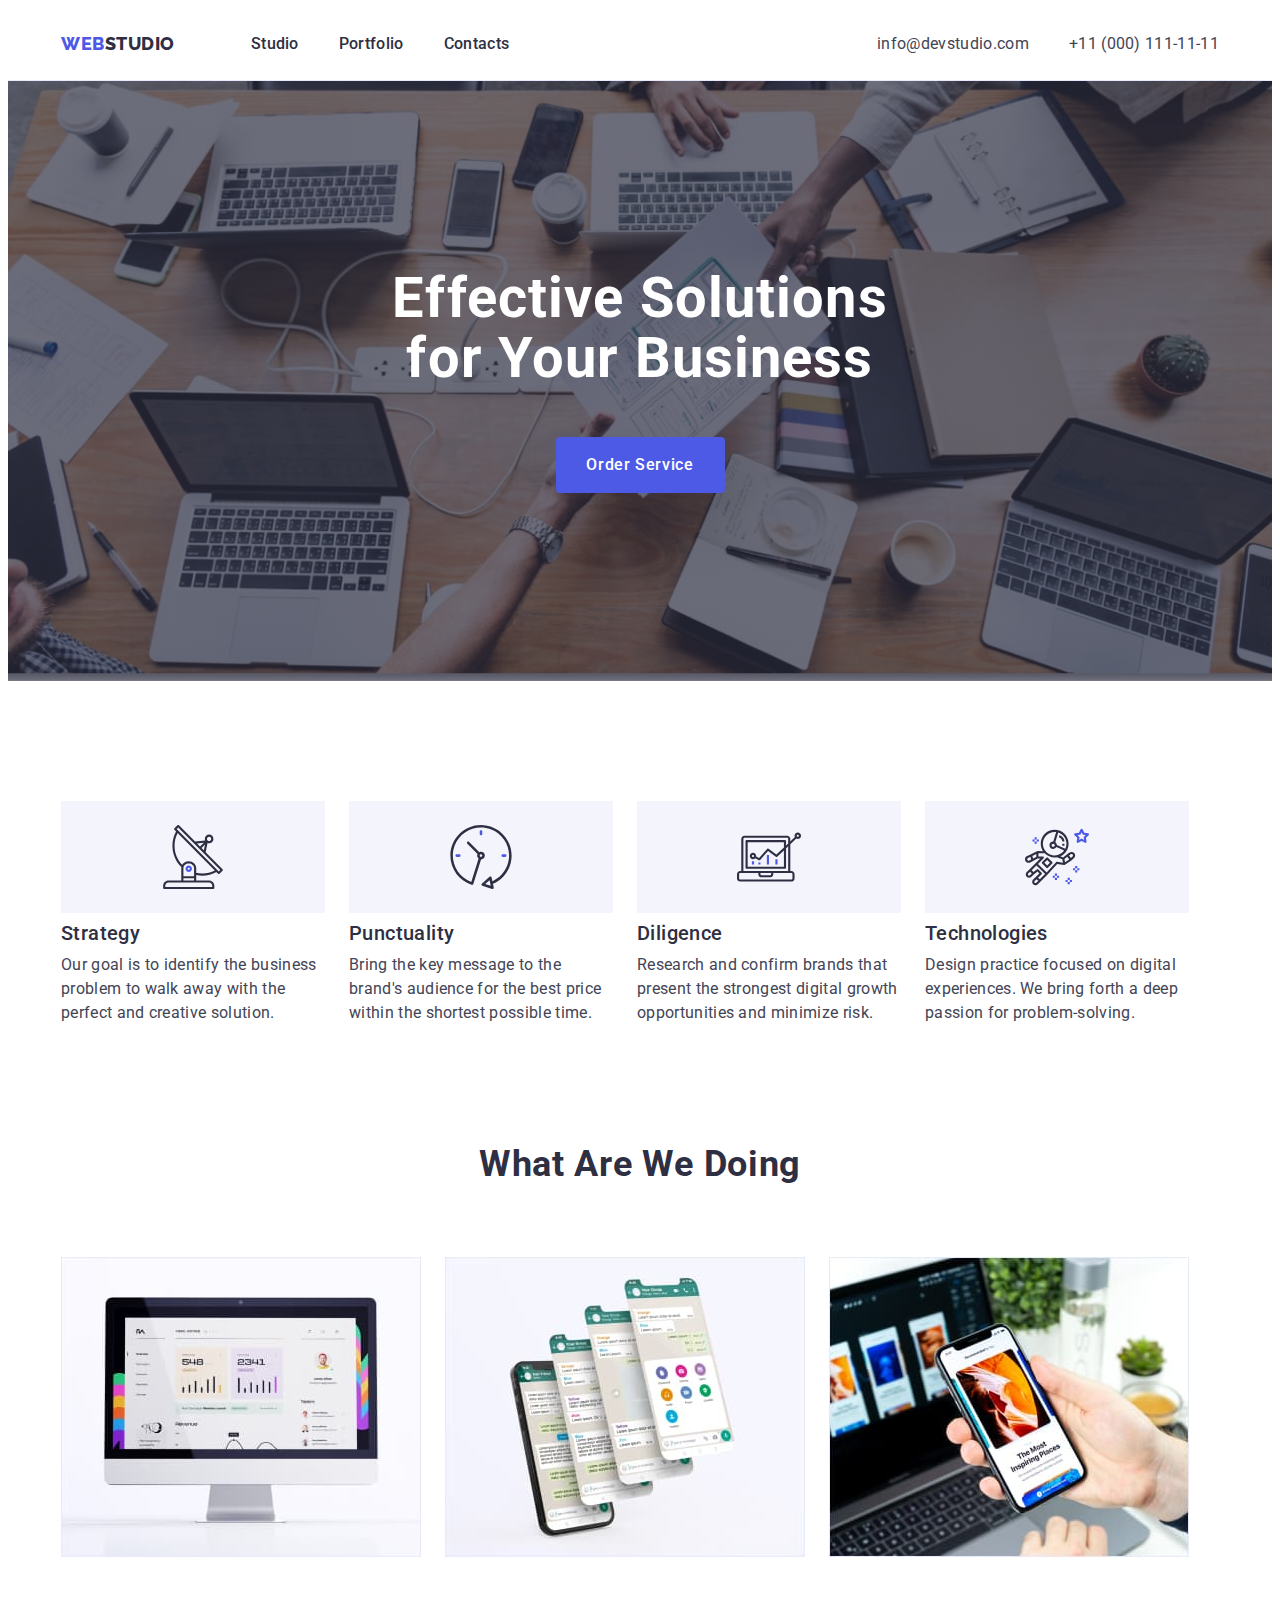
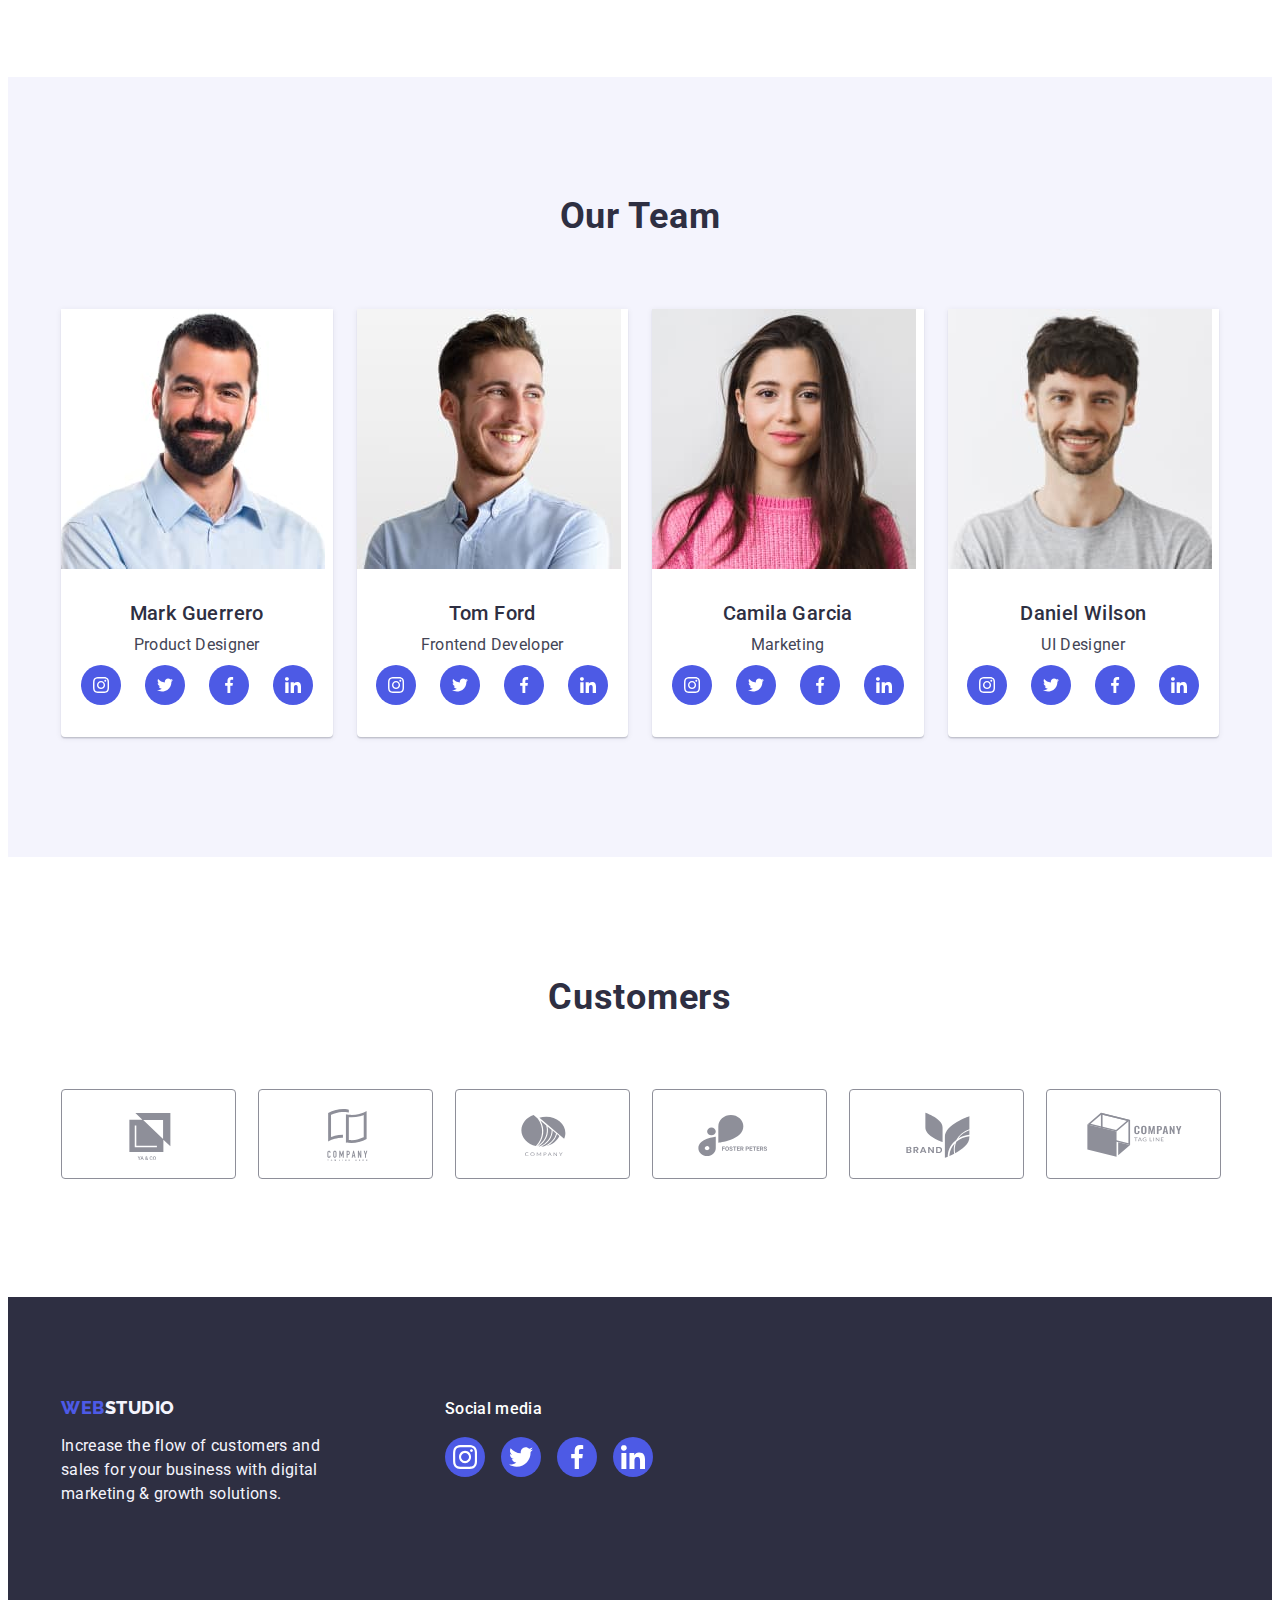
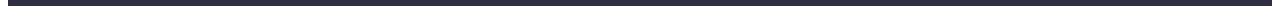
==== index.html @ f56a966d "Initial commit" ====
<!DOCTYPE html>
<html lang="en">

<head>
    <meta charset="UTF-8">
    <meta http-equiv="X-UA-Compatible" content="IE=edge">
    <meta name="viewport" content="width=device-width, initial-scale=1.0">
    <title>WebStudio</title>
    <link rel="preconnect" href="https://fonts.googleapis.com">
    <link rel="preconnect" href="https://fonts.gstatic.com" crossorigin>
    <link
        href="https://fonts.googleapis.com/css2?family=Raleway:wght@700;800&family=Roboto:wght@400;500;700&display=swap"
        rel="stylesheet">
    <link rel="stylesheet" href="https://cdnjs.cloudflare.com/ajax/libs/modern-normalize/1.1.0/modern-normalize.min.css"
        integrity="sha512-wpPYUAdjBVSE4KJnH1VR1HeZfpl1ub8YT/NKx4PuQ5NmX2tKuGu6U/JRp5y+Y8XG2tV+wKQpNHVUX03MfMFn9Q=="
        crossorigin="anonymous" referrerpolicy="no-referrer" />
    <link rel="stylesheet" href="./css/styles.css">
</head>

<body>
    <header class="header">
        <div class="container header-container">
            <nav class="header-navigation">
                <a href="./index.html" class="header-logo link">Web<span class="header-logo-studio">Studio</span></a>
                <ul class="header-list list">
                    <li class="header-item"><a class="header-link link" href="./index.html">Studio</a></li>
                    <li class="header-item"><a class="header-link link" href="./portfolio.html">Portfolio</a></li>
                    <li class="header-item"><a class="header-link link" href="">Contacts</a></li>
                </ul>
            </nav>
            <address class="address list">
                <ul class="address-list list">
                    <li class="address-item"><a class="address-link link"
                            href="mailto:info@devstudio.com">info@devstudio.com</a>
                    </li>
                    <li class="address-item"> <a class="address-link link" href="tel:+110001111111">+11 (000)
                            111-11-11</a>
                    </li>
                </ul>

            </address>
        </div>
    </header>
    <main>
        <section class="hero section">
            <div class="container">
                <h1 class="hero-title">Effective Solutions
                    for Your Business
                </h1>
                <button class="hero-btn " type="button">Order Service</button>
            </div>
        </section>
        <section class="features section">
            <div class="container">
                <h2 hidden class="features-title">Features</h2>
                <ul class="features-list list">

                    <li class="features-item link">
                        <div class="icon-box">
                            <svg class="icon">
                                <use href="./images/icon/symbol-defs1.svg#icon-antenna"></use>
                            </svg>
                        </div>
                        <h3 class="features-title">Strategy</h3>
                        <p class="features-text">Our goal is to identify the business
                            problem to walk away with the perfect and creative solution.</p>
                    </li>



                    <li class="features-item link">
                        <div class="icon-box">
                            <svg class="icon">
                                <use href="./images/icon/symbol-defs1.svg#icon-clock"></use>
                            </svg>
                        </div>
                        <h3 class="features-title">Punctuality</h3>
                        <p class="features-text"> Bring the key message to the brand's audience for the best price
                            within
                            the shortest possible
                            time.</p>
                    </li>



                    <li class="features-item link">
                        <div class="icon-box">
                            <svg class="icon">
                                <use href="./images/icon/symbol-defs1.svg#icon-diagram"></use>
                            </svg>
                        </div>
                        <h3 class="features-title">Diligence</h3>
                        <p class="features-text">Research and confirm brands that present the strongest digital growth
                            opportunities and minimize
                            risk.</p>
                    </li>

                    <li class="features-item link">
                        <div class="icon-box">
                            <svg class="icon">
                                <use href="./images/icon/symbol-defs1.svg#icon-astronaut"></use>
                            </svg>
                        </div>
                        <h3 class="features-title">Technologies</h3>
                        <p class="features-text"> Design practice focused on digital experiences. We bring forth a deep
                            passion for problem-solving.</p>
                    </li>
                </ul>
            </div>
        </section>
        <section class="doing">
            <div class="container">
                <h2 class="doing-title">What are we doing</h2>
                <ul class="doing-list list">
                    <li class="doing-item item"><img src="./images/ourworks/img_1.jpg" alt="foto1" width="360"
                            height="300">
                    </li>
                    <li class="doing-item item"><img src="./images/ourworks/img_2.jpg" alt="foto2" width="360"
                            height="300">
                    </li>
                    <li class="doing-item item"><img src="./images/ourworks/img_3.jpg" alt="foto3" width="360"
                            height="300">
                    </li>
                </ul>
            </div>
        </section>
        <section class="time section">
            <div class="container">
                <h2 class="time-title">Our Team</h2>
                <ul class="time-list list">
                    <li class="time-item item">
                        <img src="./images/ourteam/markguerrero.jpg" alt="Mark Guerrero" width="264" height="260">
                        <div class="time-text">
                            <h3 class="time-title-name">Mark Guerrero</h3>
                            <p class="time-text-prof">Product Designer</p>
                            <ul class="time-network list">
                                <li class="time-network-item">
                                    <a class="social-netwerk-link link" href="">
                                        <svg class="social-netwerk-icon" width="16" height="16">
                                            <use href="./images/icon/symbol-defs.svg#icon-instagram"></use>
                                        </svg>
                                    </a>
                                </li>
                                <li class="time-network-item">
                                    <a class="social-netwerk-link link" href="">
                                        <svg class="social-netwerk-icon" width="16" height="16">
                                            <use href="./images/icon/symbol-defs.svg#icon-twitter"></use>
                                        </svg>
                                    </a>
                                </li>
                                <li class="time-network-item">
                                    <a class="social-netwerk-link link" href="">
                                        <svg class="social-netwerk-icon" width="16" height="16">
                                            <use href="./images/icon/symbol-defs.svg#icon-facebook"></use>
                                        </svg>
                                    </a>
                                </li>
                                <li class="time-network-item">
                                    <a class="social-netwerk-link link" href="">
                                        <svg class="social-netwerk-icon" width="16" height="16">
                                            <use href="./images/icon/symbol-defs.svg#icon-linkedin"></use>
                                        </svg>
                                    </a>
                                </li>
                            </ul>
                        </div>
                    </li>
                    <li class="time-item item"><img src="./images/ourteam/tomford.jpg" alt="Tom Ford" width="264"
                            height="260">
                        <div class="time-text">
                            <h3 class="time-title-name">Tom Ford</h3>
                            <p class="time-text-prof">Frontend Developer</p>
                            <ul class="time-network list">
                                <li class="time-network-item">
                                    <a class="social-netwerk-link link" href="">
                                        <svg class="social-netwerk-icon" width="16" height="16">
                                            <use href="./images/icon/symbol-defs.svg#icon-instagram"></use>
                                        </svg>
                                    </a>
                                </li>
                                <li class="time-network-item">
                                    <a class="social-netwerk-link link" href="">
                                        <svg class="social-netwerk-icon" width="16" height="16">
                                            <use href="./images/icon/symbol-defs.svg#icon-twitter"></use>
                                        </svg>
                                    </a>
                                </li>
                                <li class="time-network-item">
                                    <a class="social-netwerk-link link" href="">
                                        <svg class="social-netwerk-icon" width="16" height="16">
                                            <use href="./images/icon/symbol-defs.svg#icon-facebook"></use>
                                        </svg>
                                    </a>
                                </li>
                                <li class="time-network-item">
                                    <a class="social-netwerk-link link" href="">
                                        <svg class="social-netwerk-icon" width="16" height="16">
                                            <use href="./images/icon/symbol-defs.svg#icon-linkedin"></use>
                                        </svg>
                                    </a>
                                </li>
                            </ul>
                        </div>
                    <li class="time-item item"><img src="./images/ourteam/camilagarcia.jpg" alt="Camila Garcia"
                            width="264" height="260">
                        <div class="time-text">
                            <h3 class="time-title-name">Camila Garcia</h3>
                            <p class="time-text-prof">Marketing</p>
                            <ul class="time-network list">
                                <li class="time-network-item">
                                    <a class="social-netwerk-link link" href="">
                                        <svg class="social-netwerk-icon" width="16" height="16">
                                            <use href="./images/icon/symbol-defs.svg#icon-instagram"></use>
                                        </svg>
                                    </a>
                                </li>
                                <li class="time-network-item">
                                    <a class="social-netwerk-link link" href="">
                                        <svg class="social-netwerk-icon" width="16" height="16">
                                            <use href="./images/icon/symbol-defs.svg#icon-twitter"></use>
                                        </svg>
                                    </a>
                                </li>
                                <li class="time-network-item">
                                    <a class="social-netwerk-link link" href="">
                                        <svg class="social-netwerk-icon" width="16" height="16">
                                            <use href="./images/icon/symbol-defs.svg#icon-facebook"></use>
                                        </svg>
                                    </a>
                                </li>
                                <li class="time-network-item">
                                    <a class="social-netwerk-link link" href="">
                                        <svg class="social-netwerk-icon" width="16" height="16">
                                            <use href="./images/icon/symbol-defs.svg#icon-linkedin"></use>
                                        </svg>
                                    </a>
                                </li>
                            </ul>
                        </div>
                    </li>
                    <li class="time-item item"><img src="./images/ourteam/danielwilson.jpg" alt="Daniel Wilson"
                            width="264" height="260">
                        <div class="time-text">
                            <h3 class="time-title-name">Daniel Wilson</h3>
                            <p class="time-text-prof">UI Designer</p>
                            <ul class="time-network list">
                                <li class="time-network-item">
                                    <a class="social-netwerk-link link" href="">
                                        <svg class="social-netwerk-icon" width="16" height="16">
                                            <use href="./images/icon/symbol-defs.svg#icon-instagram"></use>
                                        </svg>
                                    </a>
                                </li>
                                <li class="time-network-item">
                                    <a class="social-netwerk-link link" href="">
                                        <svg class="social-netwerk-icon" width="16" height="16">
                                            <use href="./images/icon/symbol-defs.svg#icon-twitter"></use>
                                        </svg>
                                    </a>
                                </li>
                                <li class="time-network-item">
                                    <a class="social-netwerk-link link" href="">
                                        <svg class="social-netwerk-icon" width="16" height="16">
                                            <use href="./images/icon/symbol-defs.svg#icon-facebook"></use>
                                        </svg>
                                    </a>
                                </li>
                                <li class="time-network-item">
                                    <a class="social-netwerk-link link" href="">
                                        <svg class="social-netwerk-icon" width="16" height="16">
                                            <use href="./images/icon/symbol-defs.svg#icon-linkedin"></use>
                                        </svg>
                                    </a>
                                </li>
                            </ul>
                        </div>
                    </li>
                </ul>
            </div>
        </section>
        <section class="section">
            <div class="container">
                <h2 class="customers-title">Customers</h2>
                <ul class="customers-list list">
                    <li class="customers-item item">
                        <a class="customers-link link" href="">
                            <svg class="customers-firm">
                                <use href="./images/icon/symbol-defs.svg#icon-logo"></use>
                            </svg>
                        </a>
                    </li>

                    <li class="customers-item item">
                        <a class="customers-link link" href="">
                            <svg class="customers-firm">
                                <use href="./images/icon/symbol-defs.svg#icon-logo-1"></use>
                            </svg>
                        </a>
                    </li>
                    <li class="customers-item item">
                        <a class="customers-link link" href="">
                            <svg class="customers-firm">
                                <use href="./images/icon/symbol-defs.svg#icon-logo-2"></use>
                            </svg>
                        </a>
                    </li>
                    <li class="customers-item item">
                        <a class="customers-link link" href="">
                            <svg class="customers-firm">
                                <use href="./images/icon/symbol-defs.svg#icon-logo-3"></use>
                            </svg>
                        </a>
                    </li>
                    <li class="customers-item item">
                        <a class="customers-link link" href="">
                            <svg class="customers-firm">
                                <use href="./images/icon/symbol-defs.svg#icon-logo-4"></use>
                            </svg>
                        </a>
                    </li>
                    <li class="customers-item item">
                        <a class="customers-link link" href="">
                            <svg class="customers-firm">
                                <use href="./images/icon/symbol-defs.svg#icon-logo-5"></use>
                            </svg>
                        </a>
                    </li>
                </ul>
            </div>

        </section>
    </main>
    <footer class="footer">
        <div class="container">
            <div class="footer-container">
                <div class="footer-logo-text">
                    <a href="./index.html" class="footer-logo link">Web<span
                            class="footer-logo-studio">Studio</span></a>

                    <p class="footer-text">Increase the flow of customers and sales for your business with digital
                        marketing
                        &
                        growth
                        solutions.</p>
                </div>

                <div class="footer-social">
                    <p class="footer-social-title">Social media</p>
                    <ul class="footer-social-network list">
                        <li class="footer-social-network-item">
                            <a class="footer-social-netwerk-link link" href="">
                                <svg class="footer-social-netwerk-icon" width="16" height="16">
                                    <use href="./images/icon/symbol-defs.svg#icon-instagram"></use>
                                </svg>
                            </a>
                        </li>
                        <li class="footer-social-network-item">
                            <a class="footer-social-netwerk-link link" href="">
                                <svg class="footer-social-netwerk-icon" width="16" height="16">
                                    <use href="./images/icon/symbol-defs.svg#icon-twitter"></use>
                                </svg>
                            </a>
                        </li>
                        <li class="footer-social-network-item">
                            <a class="footer-social-netwerk-link link" href="">
                                <svg class="footer-social-netwerk-icon" width="16" height="16">
                                    <use href="./images/icon/symbol-defs.svg#icon-facebook"></use>
                                </svg>
                            </a>
                        </li>
                        <li class="footer-social-network-item">
                            <a class="footer-social-netwerk-link link" href="">
                                <svg class="footer-social-netwerk-icon" width="16" height="16">
                                    <use href="./images/icon/symbol-defs.svg#icon-linkedin"></use>
                                </svg>
                            </a>
                        </li>
                    </ul>
                </div>

            </div>
        </div>

    </footer>
</body>


</html>
---- css/styles.css ----
:root {
  --body: #434455;
  --color-body: #ffffff;
  --color-footer: #2e2f42;
  --color-header: #434455;
  --header-link: #2e2f42;
  --header-link-color: #404bbf;
  --logo: #4d5ae5;
  --logo-studio: #2e2f42;
  --address-link: #404bbf;
  --hero: #2e2f42;
  --hero-title: #ffffff;
  --hero-btn: #404bbf;
  --hero-color: #ffffff;
  --hero-btn-color: #4d5ae5;
  --features-text: #434455;
  --features-title: #2e2f42;
  --doing-title: #2e2f42;
  --time: #f4f4fd;
  --time-title: #2e2f42;
  --time-item: #ffffff;
  --time-text: #434455;
  --footer-logo-studio: #f4f4fd;
  --footer-text: #f4f4fd;
  --filters-btn: #4d5ae5;
  --filters-color: #f4f4fd;
  --filters-btn-color: #404bbf;
  --filters-btn-portfolio: #ffffff;
  --portfolio-title: #2e2f42;
  --portfolio-text: #434455;
  --dg-gradient: linear-gradient(rgba(46, 47, 66, 0.7), rgba(46, 47, 66, 0.7));
  --icon-box: #f4f4fd;
}
p,
h1,
h2,
h3,
h4,
h5,
h6 {
  margin: 0;
}
ul,
ol {
  margin: 0;
  padding-left: 0;
}
img {
  display: block;
}

body {
  font-family: "Roboto", sans-serif;
  color: var(--body);
  background-color: var(--color-body);
}

.list {
  list-style: none;
}
.link {
  text-decoration: none;
}

.container {
  width: 1158px;
  padding-left: 15px;
  padding-right: 15px;
  margin-left: auto;
  margin-right: auto;
}
.section {
  padding-top: 120px;
  padding-bottom: 120px;
}
/* ==========HEADER========== */
.header {
  border-bottom: 1px solid #e7e9fc;
}
.header-container {
  display: flex;
}
.header-navigation {
  display: flex;
  margin-right: auto;
}
.header-logo {
  font-family: Raleway, sans-serif;
  font-style: normal;
  font-weight: 800;
  font-size: 18px;
  line-height: 1.17;
  display: flex;
  align-items: center;
  letter-spacing: 0.03em;
  text-transform: uppercase;
  color: var(--logo);
  margin-right: 76px;
}
.header-logo-studio {
  font-family: Raleway, sans-serif;
  font-style: normal;
  font-weight: 800;
  font-size: 18px;
  line-height: 1.17;
  display: flex;
  align-items: center;
  letter-spacing: 0.03em;
  text-transform: uppercase;
  color: var(--logo-studio);
}
.header-list {
  display: flex;
  gap: 40px;
}
.header-item {
}
.header-link {
  display: block;
  font-weight: 500;
  font-size: 16px;
  line-height: 1.5;
  letter-spacing: 0.02em;
  color: var(--header-link);
  padding-top: 24px;
  padding-bottom: 24px;
}
.header-link:hover,
.header-link:focus {
  color: var(--header-link-color);
}
.address {
  font-style: normal;
}
.address-list {
  display: flex;
  gap: 40px;
  padding-top: 24px;
  padding-bottom: 24px;
}
.address-item {
}
.address-link {
  font-size: 16px;
  line-height: 1.5;
  letter-spacing: 0.02em;
  color: var(--color-header);
}
.address-link:hover {
  color: var(--address-link);
}
.address-link:focus {
  color: var(--address-link);
}

/* ========HERO============*/
.hero {
  background: var(--hero);
  background-image: var(--dg-gradient), url(../images/fon/people-office.jpg);

  background-repeat: no-repeat;
  background-position: center;
  background-size: cover;
  text-align: center;
  padding-top: 188px;
  padding-bottom: 188px;
  max-width: 1440px;
  margin-left: auto;
  margin-right: auto;
}

.hero-title {
  font-weight: 700;
  font-size: 56px;
  line-height: 1.07;
  text-align: center;
  letter-spacing: 0.02em;
  color: var(--hero-title);
  margin-bottom: 48px;
  max-width: 496px;
  margin-left: auto;
  margin-right: auto;
}
.hero-btn {
  display: block;
  margin-left: auto;
  margin-right: auto;
  font-family: "Roboto", sans-serif;
  font-weight: 500;
  font-size: 16px;
  line-height: 1.5;
  letter-spacing: 0.04em;
  color: var(--hero-color);
  background: var(--hero-btn-color);
  cursor: pointer;
  min-width: 169px;
  height: 56px;
  border: none;
  border-radius: 4px;
}
.hero-btn:hover {
  background-color: var(--hero-btn);
}
.hero-btn:focus {
  background-color: var(--hero-btn);
}

/* ===========Features======== */
.features {
}
.features-list {
  display: flex;
  gap: 24px;
}
.features-item {
  width: 264px;
}
.features-text {
  font-size: 16px;
  line-height: 1.5;
  letter-spacing: 0.02em;
  color: var(--features-text);
}
.features-title {
  font-weight: 500;
  font-size: 20px;
  line-height: 1.2;
  letter-spacing: 0.02em;
  color: var(--features-title);
  margin-bottom: 8px;
}
.icon-box {
  height: 112px;
  background-color: var(--icon-box);
  display: flex;
  justify-content: center;
  align-items: center;
  margin-bottom: 8px;
}
.icon {
  width: 64px;
  height: 64px;
}
/* ============doing========== */
.doing {
  padding-bottom: 120px;
}
.doing-title {
  font-weight: 700;
  font-size: 36px;
  line-height: 1.11;
  text-align: center;
  letter-spacing: 0.02em;
  text-transform: capitalize;
  color: var(--doing-title);
  margin-bottom: 72px;
}
.doing-list {
  display: flex;
  gap: 24px;
}
.list {
}
.doing-item {
}
.item {
}
/* ============time============== */
.time {
  background: var(--time);
}
.time-title {
  font-weight: 700;
  font-size: 36px;
  line-height: 1.11;
  text-align: center;
  letter-spacing: 0.02em;
  text-transform: capitalize;
  color: var(--time-title);
  margin-bottom: 72px;
}
.time-list {
  display: flex;
  gap: 24px;
}
.time-text {
  padding-top: 32px;
  padding-bottom: 32px;
}

.time-item {
  background-color: var(--time-item);
  width: calc((100% - 72px) / 4);
  box-shadow: 0px 1px 6px rgba(46, 47, 66, 0.08),
    0px 1px 1px rgba(46, 47, 66, 0.16), 0px 2px 1px rgba(46, 47, 66, 0.08);
  border-radius: 0px 0px 4px 4px;
}

.time-title-name {
  font-weight: 500;
  font-size: 20px;
  line-height: 1.2;
  text-align: center;
  letter-spacing: 0.02em;
  color: var(--doing-title);
  margin-bottom: 8px;
}
.time-text-prof {
  font-size: 16px;
  line-height: 1.5;
  text-align: center;
  letter-spacing: 0.02em;
  color: var(--time-text);
  margin-bottom: 8px;
}
.time-network {
  display: flex;
  justify-content: center;
  gap: 24px;
}

.time-network-item {
  width: 40px;
  height: 40px;
}
.social-netwerk-link {
  width: 100%;
  height: 100%;
  background-color: #4d5ae5;
  border-radius: 50%;
  display: flex;
  justify-content: center;
  align-items: center;
}
.social-netwerk-link:hover {
  background-color: #404bbf;
}
.social-netwerk-link:focus {
  background-color: #404bbf;
}

.social-netwerk-icon {
  fill: #ffffff;
}
/* ========== Customers=========*/
.customers-title {
  font-weight: 700;
  font-size: 36px;
  line-height: 40px;
  text-align: center;
  letter-spacing: 0.02em;
  text-transform: capitalize;
  color: #2e2f42;
  margin-bottom: 72px;
}
.customers-list {
  display: flex;
  justify-content: center;
  gap: 24px;
}
.customers-item {
  width: calc((100% - 120px) / 6);
  height: 88px;
}
.customers-link {
  display: flex;
  justify-content: center;
  align-items: center;
  width: 100%;
  height: 100%;
  border: 1px solid #8e8f99;
  border-radius: 4px;
}

.customers-firm {
  width: 104px;
  height: 56px;
  fill: #8e8f99;
}
.customers-link:hover {
  border-color: #404bbf;
}
.customers-link:focus {
  border-color: #404bbf;
}

.customers-link:hover > .customers-firm {
  fill: #404bbf;
}
.customers-link:focus > .customers-firm {
  fill: #404bbf;
}

/* =============footer============== */
.footer {
  background-color: var(--color-footer);
  padding-top: 100px;
  padding-bottom: 100px;
}
.footer-container {
  display: flex;
}
.footer-logo {
  font-family: Raleway, sans-serif;
  font-weight: 800;
  font-size: 18px;
  line-height: 1.17;
  letter-spacing: 0.03em;
  text-transform: uppercase;
  color: var(--logo);
}
.footer-logo-studio {
  color: var(--footer-logo-studio);
}

.footer-text {
  font-size: 16px;
  line-height: 1.5;
  letter-spacing: 0.02em;
  color: var(--footer-text);
  margin-top: 16px;
}
.footer-logo-text {
  width: 264px;
  margin-right: 120px;
}
.footer-social {
}
.footer-social-title {
  font-weight: 500;
  font-size: 16px;
  line-height: 1.5;
  letter-spacing: 0.02em;
  color: #ffffff;
  margin-bottom: 16px;
}
.footer-social-network {
  width: 208px;
  display: flex;
  justify-content: center;
  gap: 16px;
}

.footer-social-network-item {
  width: 40px;
  height: 40px;
}
.footer-social-netwerk-link {
  width: 100%;
  height: 100%;
  background-color: #4d5ae5;
  border-radius: 50%;
  display: flex;
  justify-content: center;
  align-items: center;
}
.footer-social-netwerk-link:hover {
  background-color: #31d0aa;
}
.footer-social-netwerk-link:focus {
  background-color: #31d0aa;
}
.footer-social-netwerk-icon {
  width: 24px;
  height: 24px;
  fill: #ffffff;
}

/* *************PORTFOLIO**************** */
/* ===== Filters=======*/
.filters-section {
  padding-top: 96px;
  padding-bottom: 120px;
}
.buttons {
  display: flex;
  justify-content: center;
  margin-bottom: 72px;
  gap: 24px;
}
.filters-list {
}
.list {
}
.filters-item {
}

.filters-btn {
  font-family: "Roboto", sans-serif;
  font-weight: 500;
  font-style: normal;
  font-size: 16px;
  line-height: 1.5;
  display: flex;
  align-items: center;
  text-align: center;
  letter-spacing: 0.04em;
  color: var(--filters-btn);
  cursor: pointer;
  background-color: var(--filters-color);
  padding: 12px 24px;
}
.filters-btn:hover {
  background-color: var(--filters-btn-color);
}
.filters-btn:focus {
  background-color: var(--filters-btn-color);
}
.filters-btn:hover,
.filters-btn:focus {
  color: var(--filters-btn-portfolio);
  border-color: var(--filters-btn-color);
  box-shadow: 0px 3px 1px rgba(0, 0, 0, 0.1), 0px 2px 1px rgba(0, 0, 0, 0.08),
    0px 2px 2px rgba(0, 0, 0, 0.12);
}
.btn {
  border: 1px solid #e7e9fc;
  border-radius: 4px;
}
/* =====portfolio===== */
.container-text {
  padding-top: 32px;
  padding-left: 16px;
  padding-bottom: 32px;
  border: 1px solid #e7e9fc;
  border-top: none;
}
.portfolio {
}
.portfolio-list {
  display: flex;
  flex-wrap: wrap;
  gap: 48px 24px;
}
.list {
}
.portfolio-item {
  width: calc((100% - 48px) / 3);
}
.portfolio-link {
  display: block;
}
.portfolio-link:hover {
  box-shadow: 0px 1px 6px rgba(46, 47, 66, 0.08),
    0px 1px 1px rgba(46, 47, 66, 0.16), 0px 2px 1px rgba(46, 47, 66, 0.08);
}

.portfolio-title {
  font-weight: 500;
  font-size: 20px;
  line-height: 1.2;
  letter-spacing: 0.02em;
  color: var(--portfolio-title);
  margin-bottom: 8px;
}
.portfolio-text {
  font-size: 16px;
  line-height: 1.5;
  letter-spacing: 0.02em;
  color: var(--portfolio-text);
  margin-top: 8px;
}
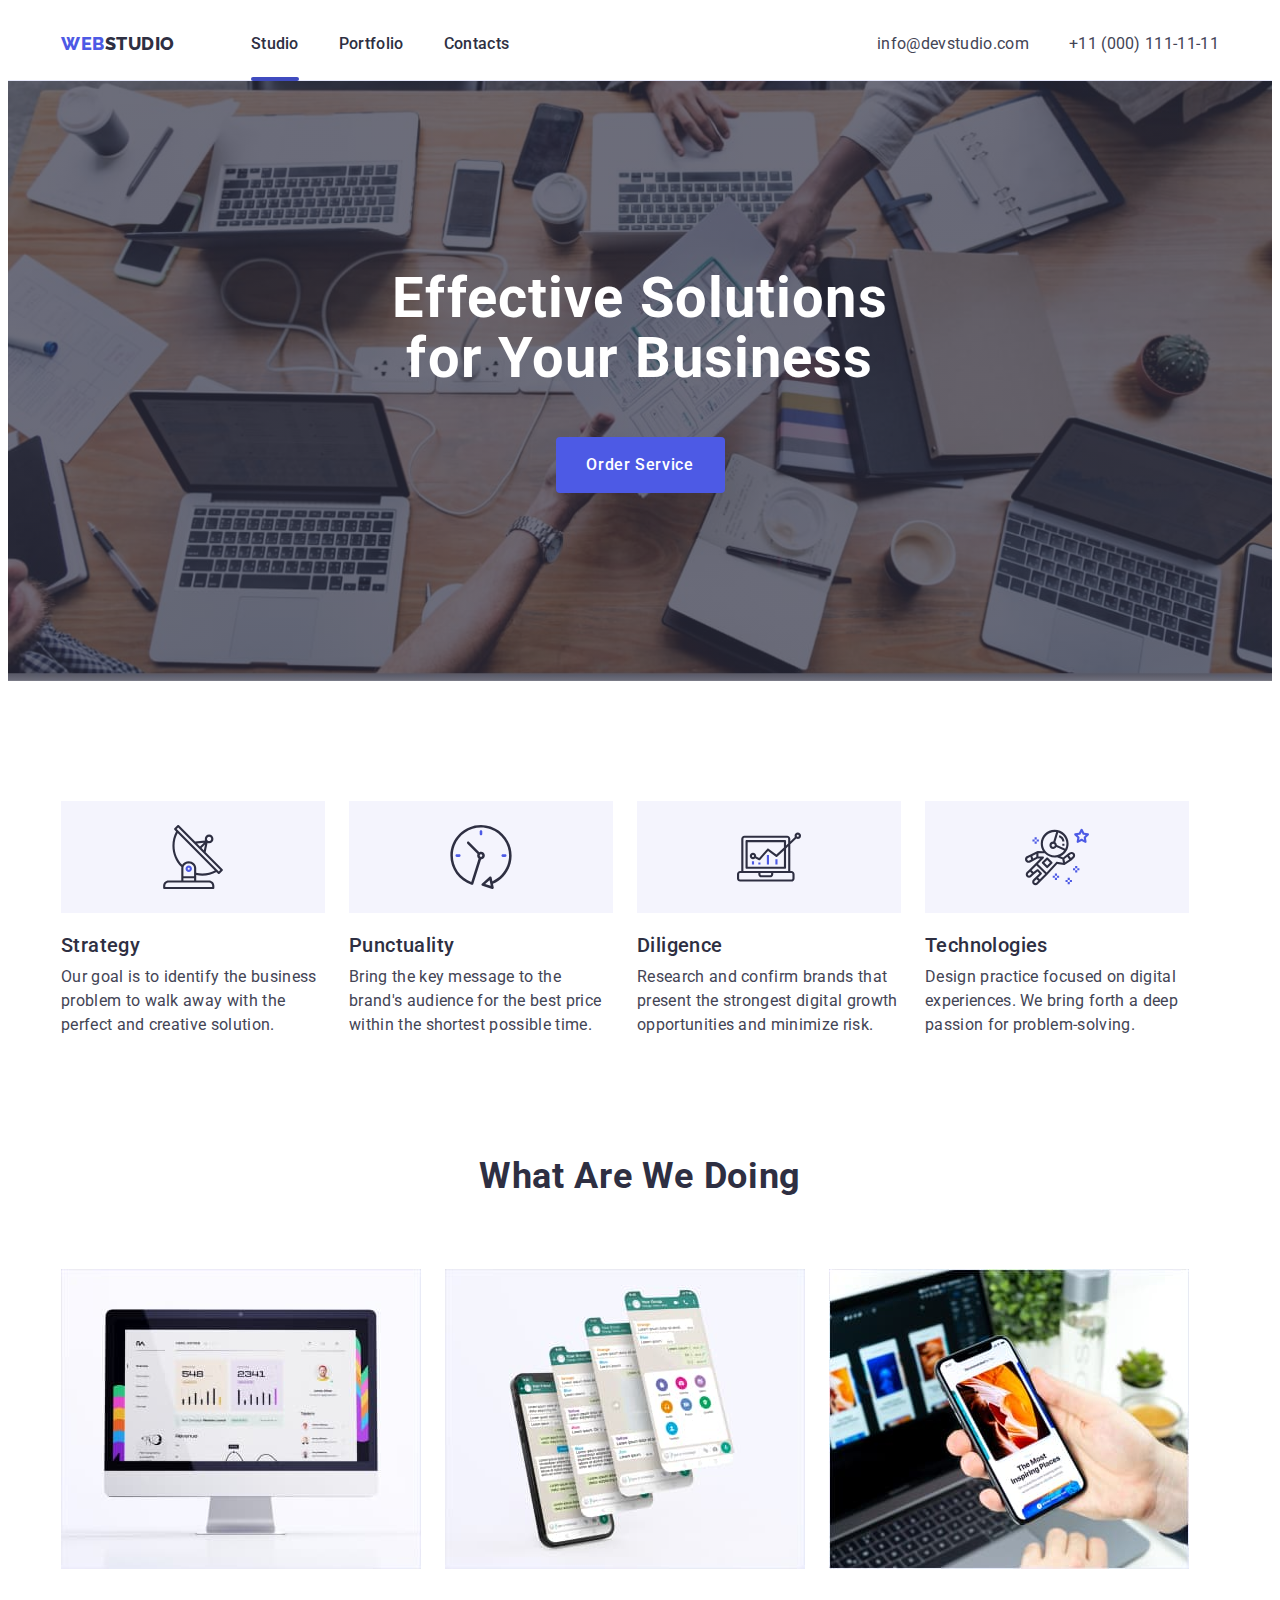
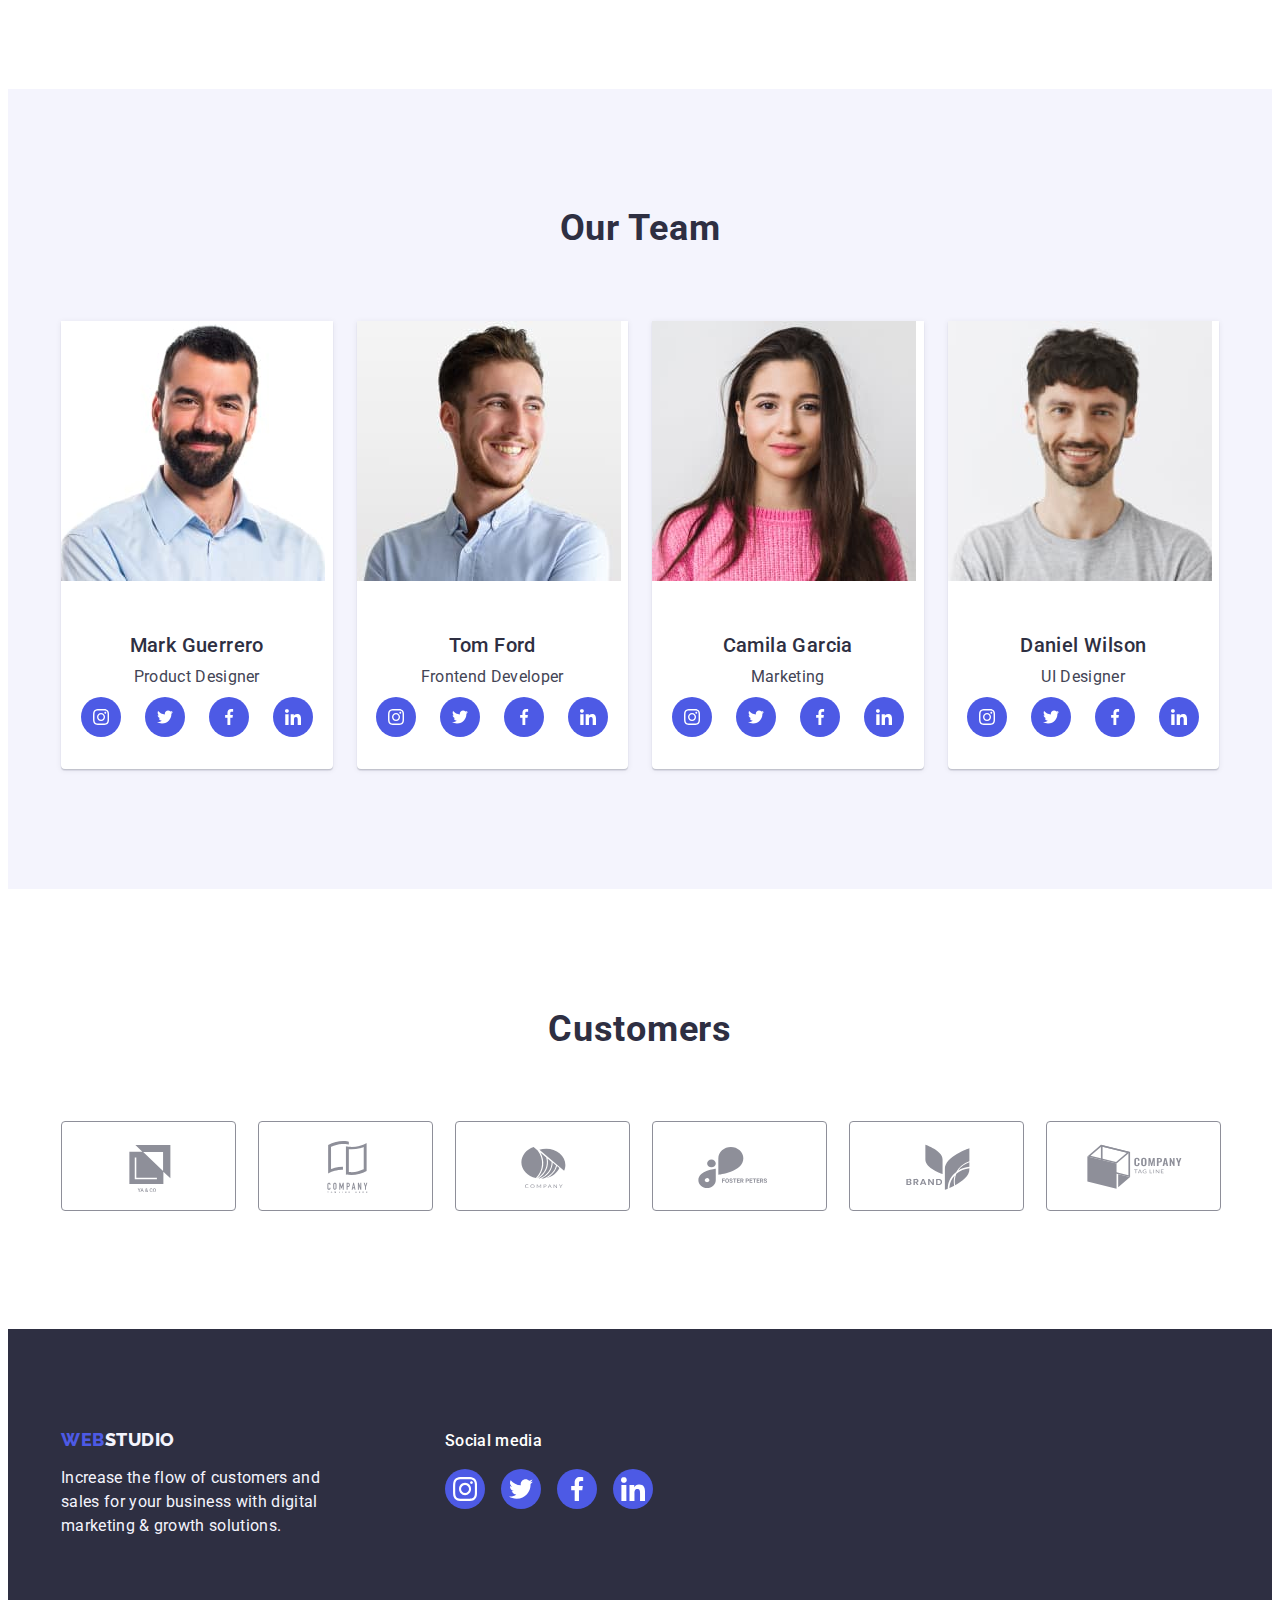
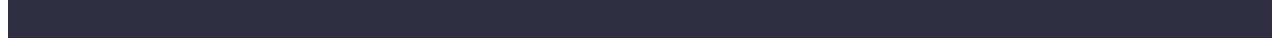
==== commit b693d96d: "Summary" ====
--- a/index.html
+++ b/index.html
@@ -23,9 +23,10 @@
             <nav class="header-navigation">
                 <a href="./index.html" class="header-logo link">Web<span class="header-logo-studio">Studio</span></a>
                 <ul class="header-list list">
-                    <li class="header-item"><a class="header-link link" href="./index.html">Studio</a></li>
-                    <li class="header-item"><a class="header-link link" href="./portfolio.html">Portfolio</a></li>
-                    <li class="header-item"><a class="header-link link" href="">Contacts</a></li>
+                    <li class="header-item"><a class="header-link link current" href="./index.html">Studio</a></li>
+                    <li class="header-item"><a class="header-link link " href="./portfolio.html">Portfolio</a>
+                    </li>
+                    <li class="header-item"><a class="header-link link " href="">Contacts</a></li>
                 </ul>
             </nav>
             <address class="address list">
@@ -47,7 +48,7 @@
                 <h1 class="hero-title">Effective Solutions
                     for Your Business
                 </h1>
-                <button class="hero-btn " type="button">Order Service</button>
+                <button class="hero-btn " data-modal-open type="button">Order Service</button>
             </div>
         </section>
         <section class="features section">
@@ -382,6 +383,15 @@
         </div>
 
     </footer>
+    <div class="backdrop is-hidden" data-modal>
+        <div class="modal">
+            <button type="button" data-modal-close class="modal-close-btn"><svg class="icon-clos-btn">
+                    <use href="./images/icon/symbol-defs.svg#icon---18dp"></use>
+                </svg></button>
+        </div>
+    </div>
+    <script src="./js/modal.js"></script>
+
 </body>
 
 
--- a/css/styles.css
+++ b/css/styles.css
@@ -30,11 +30,13 @@
   --portfolio-text: #434455;
   --dg-gradient: linear-gradient(rgba(46, 47, 66, 0.7), rgba(46, 47, 66, 0.7));
   --icon-box: #f4f4fd;
+  --transition-background-color: background-color 250ms
+    cubic-bezier(0.4, 0, 0.2, 1);
 }
 p,
 h1,
 h2,
-h3,
+і h3,
 h4,
 h5,
 h6 {
@@ -47,6 +49,9 @@
 }
 img {
   display: block;
+}
+button {
+  cursor: pointer;
 }
 
 body {
@@ -124,11 +129,25 @@
   color: var(--header-link);
   padding-top: 24px;
   padding-bottom: 24px;
+  transition: var(--transition-background-color);
 }
 .header-link:hover,
 .header-link:focus {
   color: var(--header-link-color);
 }
+.current {
+  position: relative;
+}
+.current::after {
+  content: "";
+  position: absolute;
+  width: 100%;
+  height: 4px;
+  border-radius: 2px;
+  background-color: #404bbf;
+  left: 0;
+  bottom: -1px;
+}
 .address {
   font-style: normal;
 }
@@ -145,6 +164,7 @@
   line-height: 1.5;
   letter-spacing: 0.02em;
   color: var(--color-header);
+  transition: var(--transition-background-color);
 }
 .address-link:hover {
   color: var(--address-link);
@@ -197,6 +217,7 @@
   height: 56px;
   border: none;
   border-radius: 4px;
+  transition: var(--transition-background-color);
 }
 .hero-btn:hover {
   background-color: var(--hero-btn);
@@ -259,12 +280,9 @@
   display: flex;
   gap: 24px;
 }
-.list {
-}
 .doing-item {
 }
-.item {
-}
+
 /* ============time============== */
 .time {
   background: var(--time);
@@ -331,6 +349,7 @@
   display: flex;
   justify-content: center;
   align-items: center;
+  transition: var(--transition-background-color);
 }
 .social-netwerk-link:hover {
   background-color: #404bbf;
@@ -370,12 +389,14 @@
   height: 100%;
   border: 1px solid #8e8f99;
   border-radius: 4px;
+  transition: var(--transition-background-color);
 }
 
 .customers-firm {
   width: 104px;
   height: 56px;
   fill: #8e8f99;
+  transition: var(--transition-background-color);
 }
 .customers-link:hover {
   border-color: #404bbf;
@@ -453,6 +474,7 @@
   display: flex;
   justify-content: center;
   align-items: center;
+  transition: var(--transition-background-color);
 }
 .footer-social-netwerk-link:hover {
   background-color: #31d0aa;
@@ -480,8 +502,7 @@
 }
 .filters-list {
 }
-.list {
-}
+
 .filters-item {
 }
 
@@ -499,6 +520,7 @@
   cursor: pointer;
   background-color: var(--filters-color);
   padding: 12px 24px;
+  transition: var(--transition-background-color);
 }
 .filters-btn:hover {
   background-color: var(--filters-btn-color);
@@ -525,20 +547,38 @@
   border: 1px solid #e7e9fc;
   border-top: none;
 }
-.portfolio {
-}
+
 .portfolio-list {
   display: flex;
   flex-wrap: wrap;
   gap: 48px 24px;
 }
-.list {
-}
+
 .portfolio-item {
   width: calc((100% - 48px) / 3);
 }
+.portfolio-overlay {
+  position: relative;
+  overflow: hidden;
+}
+.overlay-text {
+  position: absolute;
+  top: 0;
+  font-size: 16px;
+  line-height: 24px;
+  letter-spacing: 0.02em;
+  color: #f4f4fd;
+  background-color: #4d5ae5;
+  padding: 40px 32px;
+  height: 100%;
+  transform: translateY(100%);
+  transition: transform 250ms cubic-bezier(0.4, 0, 0.2, 1);
+}
 .portfolio-link {
   display: block;
+}
+.portfolio-link:hover .overlay-text {
+  transform: translate(0);
 }
 .portfolio-link:hover {
   box-shadow: 0px 1px 6px rgba(46, 47, 66, 0.08),
@@ -560,3 +600,60 @@
   color: var(--portfolio-text);
   margin-top: 8px;
 }
+
+/* ==========BACKDROP========== */
+.backdrop {
+  position: fixed;
+  top: 0;
+  background-color: rgba(46, 47, 66, 0.4);
+  width: 100%;
+  height: 100%;
+  transition: opacity 300ms linear, visbility 300ms linear;
+}
+.modal {
+  position: absolute;
+  width: 408px;
+  min-height: 576px;
+  left: 50%;
+  top: 50%;
+  transform: translate(-50%, -50%) scale(1);
+  transition: transform 300ms linear;
+  background: #fcfcfc;
+  box-shadow: 0px 1px 1px rgba(0, 0, 0, 0.14), 0px 1px 3px rgba(0, 0, 0, 0.12),
+    0px 2px 1px rgba(0, 0, 0, 0.2);
+  border-radius: 4px;
+  padding: 24px;
+}
+.backdrop.is-hidden .modal {
+  transform: translate(-50%, -50%) scale(0);
+}
+.modal-close-btn {
+  display: flex;
+  justify-content: center;
+  align-items: center;
+  margin-left: auto;
+  width: 24px;
+  height: 24px;
+  background: #e7e9fc;
+  border: 1px solid rgba(0, 0, 0, 0.1);
+  border-radius: 50%;
+}
+.modal-close-btn:hover,
+.modal-close-btn:focus {
+  background-color: #404bbf;
+}
+.modal-close-btn:hover > .icon-clos-btn,
+.modal-close-btn:focus > .icon-clos-btn {
+  fill: #ffffff;
+}
+
+.icon-clos-btn {
+  width: 8px;
+  height: 8px;
+  fill: #2e2f42;
+}
+.is-hidden {
+  opacity: 0;
+  visibility: hidden;
+  pointer-events: none;
+}
